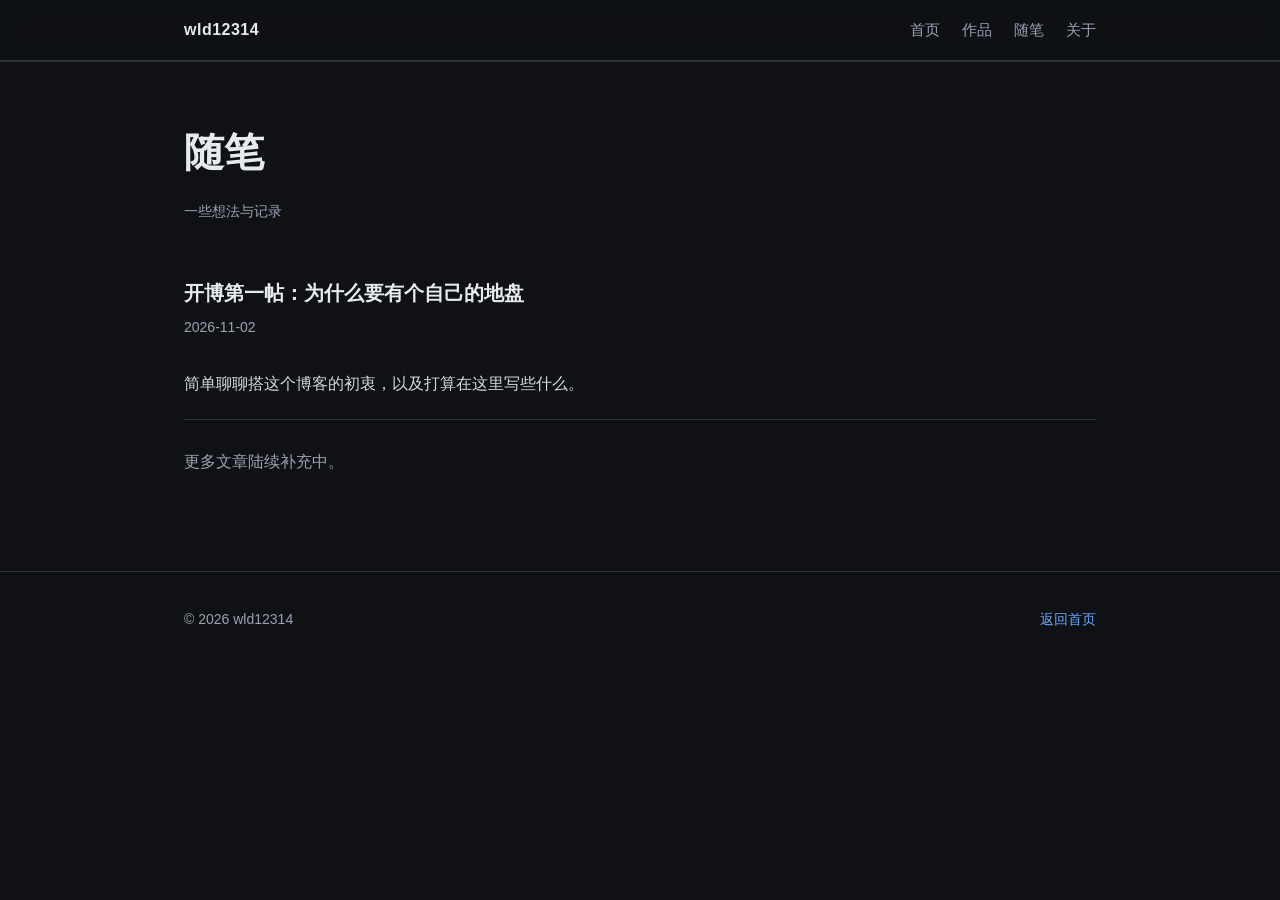
==== blog/index.html @ 1c8e5e1d "Add files via upload" ====
<!DOCTYPE html>
<html lang="zh-CN">
<head>
  <meta charset="UTF-8" />
  <meta name="viewport" content="width=device-width, initial-scale=1.0" />
  <title>随笔 · wld12314</title>
  <meta name="description" content="wld12314 的随笔列表。" />
  <link rel="stylesheet" href="../assets/css/style.css" />
</head>
<body>
  <nav class="nav">
    <div class="wrap">
      <a class="brand" href="../index.html">wld12314</a>
      <div class="nav-links">
        <a href="../index.html">首页</a>
        <a href="../index.html#works">作品</a>
        <a href="index.html">随笔</a>
        <a href="../about.html">关于</a>
      </div>
    </div>
  </nav>

  <section class="article">
    <div class="wrap">
      <h1>随笔</h1>
      <p class="date">一些想法与记录</p>

      <div class="post">
        <h3><a href="hello.html">开博第一帖：为什么要有个自己的地盘</a></h3>
        <div class="date">2026-11-02</div>
        <p>简单聊聊搭这个博客的初衷，以及打算在这里写些什么。</p>
      </div>

      <p style="margin-top:28px;color:var(--text-dim)">更多文章陆续补充中。</p>
    </div>
  </section>

  <footer>
    <div class="wrap">
      <span>© 2026 wld12314</span>
      <span><a href="../index.html">返回首页</a></span>
    </div>
  </footer>
</body>
</html>
---- assets/css/style.css ----
:root {
  --bg: #0f1115;
  --bg-soft: #161922;
  --surface: #1c212b;
  --border: #2a313d;
  --text: #e6e9ef;
  --text-dim: #9aa3b2;
  --accent: #6ea8fe;
  --accent-soft: #2a3a5c;
  --radius: 14px;
  --maxw: 960px;
}

* { box-sizing: border-box; }

html { scroll-behavior: smooth; }

body {
  margin: 0;
  background: var(--bg);
  color: var(--text);
  font-family: -apple-system, BlinkMacSystemFont, "Segoe UI", "PingFang SC",
    "Hiragino Sans GB", "Microsoft YaHei", Roboto, Helvetica, Arial, sans-serif;
  line-height: 1.7;
  -webkit-font-smoothing: antialiased;
}

a { color: var(--accent); text-decoration: none; }
a:hover { text-decoration: underline; }

.wrap { max-width: var(--maxw); margin: 0 auto; padding: 0 24px; }

/* Nav */
.nav {
  position: sticky; top: 0; z-index: 10;
  backdrop-filter: blur(10px);
  background: rgba(15, 17, 21, 0.72);
  border-bottom: 1px solid var(--border);
}
.nav .wrap {
  display: flex; align-items: center; justify-content: space-between;
  height: 60px;
}
.brand { font-weight: 700; letter-spacing: .5px; color: var(--text); }
.brand:hover { text-decoration: none; }
.nav-links { display: flex; gap: 22px; }
.nav-links a { color: var(--text-dim); font-size: 15px; }
.nav-links a:hover { color: var(--text); text-decoration: none; }

/* Hero */
.hero { padding: 88px 0 64px; }
.hero h1 {
  font-size: clamp(34px, 6vw, 56px);
  line-height: 1.15; margin: 0 0 18px; font-weight: 800;
}
.hero .tag {
  display: inline-block; font-size: 14px; color: var(--accent);
  border: 1px solid var(--accent-soft); border-radius: 999px;
  padding: 4px 14px; margin-bottom: 22px;
}
.hero p { color: var(--text-dim); font-size: 18px; max-width: 620px; }
.hero .cta { margin-top: 30px; display: flex; gap: 14px; flex-wrap: wrap; }

.btn {
  display: inline-block; padding: 11px 22px; border-radius: var(--radius);
  font-size: 15px; font-weight: 600; border: 1px solid transparent;
  transition: transform .12s ease, background .2s ease;
}
.btn:hover { text-decoration: none; transform: translateY(-2px); }
.btn-primary { background: var(--accent); color: #0b1220; }
.btn-ghost { border-color: var(--border); color: var(--text); }

/* Sections */
section { padding: 56px 0; border-top: 1px solid var(--border); }
.section-title { font-size: 13px; text-transform: uppercase; letter-spacing: 2px; color: var(--text-dim); margin: 0 0 28px; }

/* Cards / works */
.grid { display: grid; grid-template-columns: repeat(auto-fill, minmax(260px, 1fr)); gap: 18px; }
.card {
  background: var(--surface); border: 1px solid var(--border);
  border-radius: var(--radius); padding: 22px; transition: border-color .2s, transform .12s;
}
.card:hover { border-color: var(--accent); transform: translateY(-3px); }
.card h3 { margin: 0 0 8px; font-size: 18px; }
.card p { margin: 0; color: var(--text-dim); font-size: 14px; }
.card .meta { margin-top: 14px; font-size: 12px; color: var(--text-dim); }

/* Blog list */
.post { padding: 22px 0; border-bottom: 1px solid var(--border); }
.post:last-child { border-bottom: none; }
.post h3 { margin: 0 0 6px; font-size: 20px; }
.post h3 a { color: var(--text); }
.post h3 a:hover { color: var(--accent); text-decoration: none; }
.post .date { font-size: 13px; color: var(--text-dim); }
.post p { color: var(--text-dim); margin: 8px 0 0; }

/* Article */
.article { padding: 56px 0 80px; }
.article h1 { font-size: clamp(28px, 5vw, 40px); margin: 0 0 10px; }
.article .date { color: var(--text-dim); font-size: 14px; margin-bottom: 30px; }
.article p, .article li { color: #d4d9e2; }
.article h2 { margin-top: 40px; font-size: 24px; }
.article pre { background: var(--bg-soft); border: 1px solid var(--border); border-radius: 10px; padding: 16px; overflow: auto; }
.article code { font-family: "SF Mono", Menlo, Consolas, monospace; font-size: 14px; }
.article :not(pre) > code { background: var(--accent-soft); padding: 2px 6px; border-radius: 6px; color: #cfe0ff; }

/* Footer */
footer { border-top: 1px solid var(--border); padding: 36px 0; color: var(--text-dim); font-size: 14px; }
footer .wrap { display: flex; justify-content: space-between; flex-wrap: wrap; gap: 12px; }

/* Responsive */
@media (max-width: 600px) {
  .nav-links { gap: 14px; font-size: 14px; }
  .hero { padding: 60px 0 44px; }
}
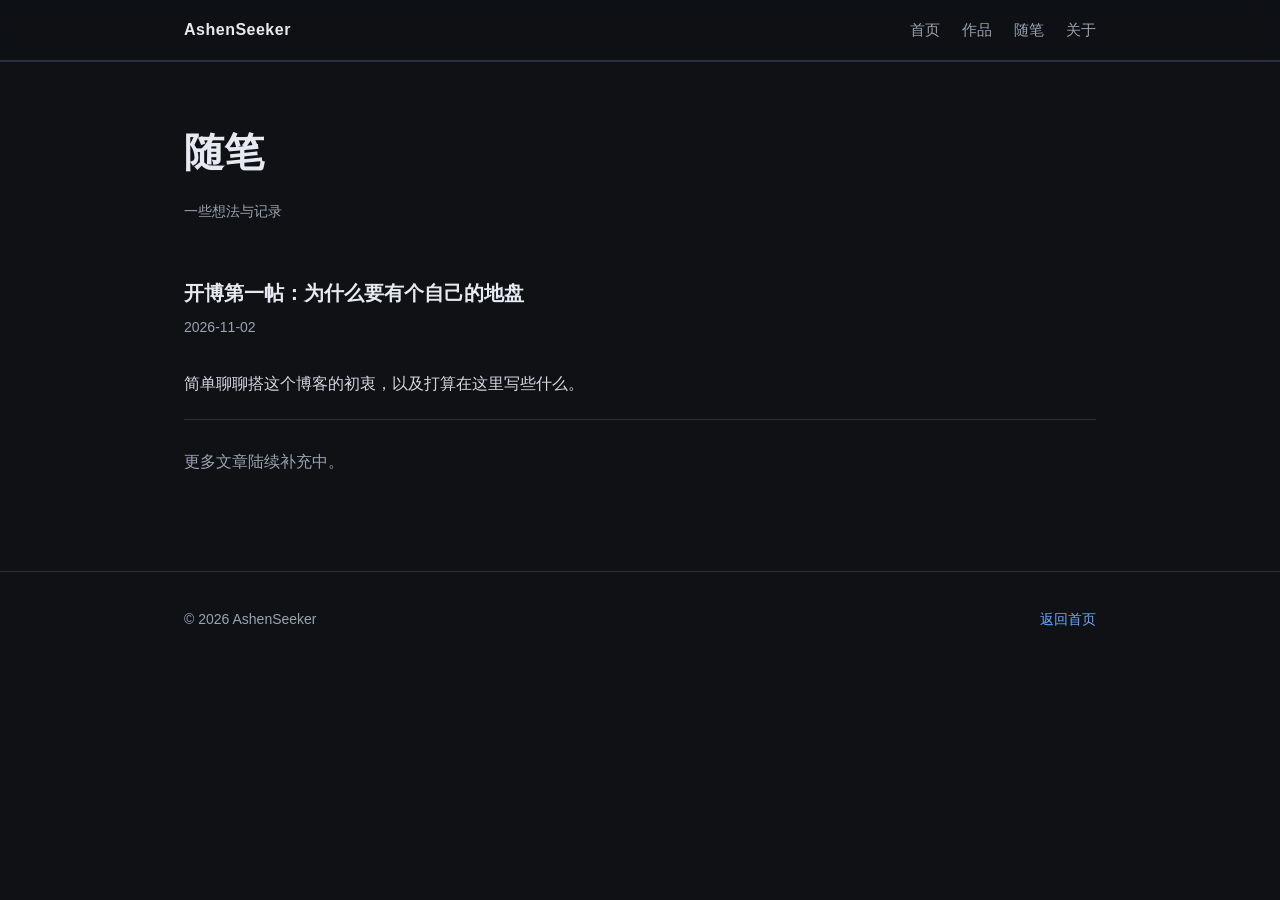
==== commit 74e950ac: "chore: update username references wld12314 -> AshenSeeker after account rename" ====
--- a/blog/index.html
+++ b/blog/index.html
@@ -3,14 +3,14 @@
 <head>
   <meta charset="UTF-8" />
   <meta name="viewport" content="width=device-width, initial-scale=1.0" />
-  <title>随笔 · wld12314</title>
-  <meta name="description" content="wld12314 的随笔列表。" />
+  <title>随笔 · AshenSeeker</title>
+  <meta name="description" content="AshenSeeker 的随笔列表。" />
   <link rel="stylesheet" href="../assets/css/style.css" />
 </head>
 <body>
   <nav class="nav">
     <div class="wrap">
-      <a class="brand" href="../index.html">wld12314</a>
+      <a class="brand" href="../index.html">AshenSeeker</a>
       <div class="nav-links">
         <a href="../index.html">首页</a>
         <a href="../index.html#works">作品</a>
@@ -37,7 +37,7 @@
 
   <footer>
     <div class="wrap">
-      <span>© 2026 wld12314</span>
+      <span>© 2026 AshenSeeker</span>
       <span><a href="../index.html">返回首页</a></span>
     </div>
   </footer>
